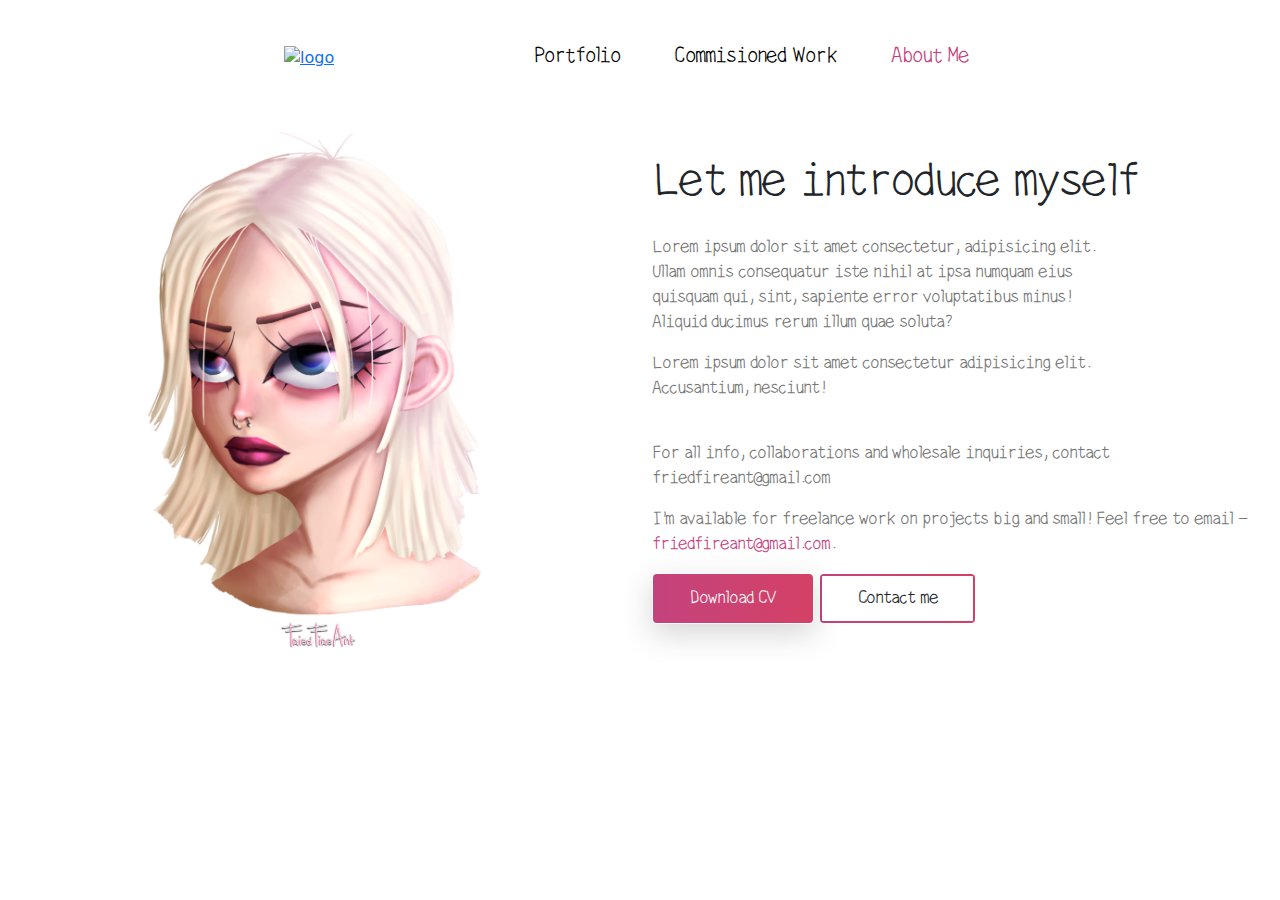
==== aboutme.html @ 5df36a89 "first commit" ====
<!DOCTYPE html>
<html lang="en">
<head>
    <meta charset="UTF-8">
    <meta http-equiv="X-UA-Compatible" content="IE=edge">
    <meta name="viewport" content="width=device-width, initial-scale=1.0">
    <title>FriedFireAnt</title>

    <!-- Bootstrap css file -->
    <link rel="stylesheet" href="./css/bootstrap.min.css">
    <!-- custom css file, overrides bootstrap-->
    <link rel="stylesheet" href="./css/style.css">

</head>
<body>
    
    <!-- Start header area-->
    <header class="header_area">
        <div class="main-menu">
            <nav class="navbar navbar-expand-lg navbar-light">
                <div class="container-fluid">
                  <a class="" href="index.html"><img src="./img/Logo.png" alt="logo" height="100"></a>
                  <button class="navbar-toggler" type="button" data-bs-toggle="collapse" data-bs-target="#navbarNav" aria-controls="navbarNav" aria-expanded="false" aria-label="Toggle navigation">
                    <span class="navbar-toggler-icon"></span>
                  </button>
                  <div class="collapse navbar-collapse" id="navbarNav">
                      <div class="me-auto"></div>
                    <ul class="navbar-nav">
                      <li class="nav-item">
                        <a class="nav-link"  href="index.html">Portfolio</a>
                      </li>
                      <li class="nav-item">
                        <a class="nav-link" href="commisionedwork.html">Commisioned Work</a>
                      </li>
                      <li class="nav-item active">
                        <a class="nav-link" href="aboutme.html">About Me</a>
                      </li>
                      <!-- <li class="nav-item">
                        <a class="nav-link" href="contact.html">Contact</a>
                      </li> -->
                      <!-- <li class="nav-item">
                        <a class="nav-link disabled" href="#" tabindex="-1" aria-disabled="true">Disabled</a>
                      </li> -->
                    </ul>
                  </div>
                </div>
              </nav>
        </div>
    </header>
    <!-- End header area-->

    <!-- Start main area-->
    <main class="site-main">

     <!-- About area-->
     <section class="about-area">
        <div class="container-fluid">
          <div class="row">
            <div class="col-lg-6 col-md-12">
              <div class="about-image">
                <!-- About me picture -->
                <img src="./img/Me.png" alt="About us" class="img-fluid">
              </div>
            </div>
            <div class="col-lg-6 col-md-12 about-title">
              <h2 class="pt-5 title-h1">
                <span>Let me introduce myself</span>
              </h2>
              <div class="paragraph py-4 w-75">
                <p class="para">
                  Lorem ipsum dolor sit amet consectetur, adipisicing elit. Ullam omnis consequatur iste nihil at ipsa numquam eius quisquam qui, sint, sapiente error voluptatibus minus! Aliquid ducimus rerum illum quae soluta?
                </p>
                <p class="para">Lorem ipsum dolor sit amet consectetur adipisicing elit. Accusantium, nesciunt!</p>
              </div>

              <p class="para">For all info, collaborations and wholesale inquiries, contact
                friedfireant@gmail.com</p>


                <p class="para">I'm available for freelance work on projects big and small! Feel free to email - <a class="email" href="mailto:friedfireant@gmail.com">friedfireant@gmail.com</a>.
                </p>

              <button type="button" class="btn button primary-button">Download CV</button>
              <a type="button" href="mailto:friedfireant@gmail.com" class="btn button secondary-button">Contact me</a>

            </div>
          </div>
        </div>
      </section>
      <!-- End about area-->



    </main>
    <!-- End main area-->



    <!-- Jquery js file -->
    <script src="./js/jquery.3.6.0.js"></script>

    <!-- Bootstrap js file -->
    <script src="./js/bootstrap.min.js"></script>
</body>
</html>
---- css/style.css ----
/* import variables */
@import url(./partials/_variables.css);
/*import global styling*/
@import url(./partials/_global.css);
/* Fonts */
@import url(fonts.css);



/* start nav */
/* .header_area .main-menu .navbar .navbar-brand{
    padding: 0 2rem 0 5rem;
} */

.header_area .main-menu .navbar{
    padding: 1rem 17rem;
}

/* navbar items*/
.header_area .main-menu .nav-item .nav-link{
    font-family: var(--font);
    font-size: 19px;
    font-weight: 900;
    padding: 1.7rem;
    color: black;
}

.header_area .main-menu .navbar-nav .active a{
    /* color: rgba(233,157,193,255); */
    color: var(--primary-color);

    background-clip: text;
}

.header_area .main-menu .navbar-nav a:hover{
    color: rgba(233,157,193,255);

    background-clip: text;
}
/* end nav */



/* Bannner area*/
/* .site-main .site-banner {
    /* Achtergrond van de banner
    background: url(../img/portfolio/267FF923-0C9A-4703-933E-E944101A963A.png) no-repeat;
    background-position: 0% 60%;
    
}

.site-main .site-banner .site-title h3::after{
    content:" ";
    height: 2px;
    width: 18vw;
    background:black;
    display: inline-block;
    margin-left: 5%;
    transform: translateY(-10px);
}

.site-main .site-banner .site-title h1{
    font-size: 3rem;
}
.site-main .site-banner .site-title h3{
    font-size: 1rem;
}
.site-main .site-banner .site-title h4{
    font-size: 1.5rem;
}
.site-main .site-banner .banner-image img{
    padding: 7rem 0;
    width: 90rem;
}

.title-text{
    font: normal bold 50px/ 72px Verdana;
} */
/* End Bannner area*/


/* Portfolio area */
/* .container {
    overflow: hidden;
  } */
  
  /* .filterDiv {
    float: left;
    background-color: #2196F3;
    color: #ffffff;
    width: 100px;
    line-height: 100px;
    text-align: center;
    margin: 2px;
    display: none; Hidden by default 
  } 
  */
  
  
.grid-images{
    /* width: 100%; */
    /* height:100%; */
    /* box-shadow: 3px 3px 5px -4px #c4437d; */
    display: none;

}
  /* The "show" class is added to the filtered elements */
.show {
    display: inline-block;
}
.site-main .portfolio-area{
    padding: 4rem 0;
}

.site-main .portfolio-area .button-group button{
    background:transparent;
    border:none;
    font: normal 900 18px/130px var(--font);
}

.site-main .portfolio-area .button-group button:hover,
.site-main .portfolio-area .button-group .active {
    color: var(--primary-color);
}

.site-main .portfolio-area .button-group button + button{
    padding-left: 3rem;
}


    /* portfolio images*/
.masonry{
    columns: 3;
    column-gap: 16px;
    /* padding-left: 20%; */
    /* padding-right: 20%; */

}

/* ipad like screens */
@media(max-width: 1200px){
    .masonry{
        columns:2;
    }
    .header_area .main-menu .navbar {
        display: inline;
       
    }
}

/* smallest screens */
@media(max-width: 992px){
    .masonry{
        columns:1;
    }

    .header_area .main-menu .navbar {
        display: inline;
       
    }

    .site-main .portfolio-area .button-group button{
        /* font-size: 16px; */
        /* color: chartreuse; */
        font: normal 900 18px/50px var(--font);
    }
    .site-main .portfolio-area .button-group button + button{
        padding-left: 0.2rem;
    }

}
.masonry .grid-images{
    /* display: inline-block; */
    margin-bottom: 16px;
    position: relative;
    /* padding: 5%; */
     /* box-shadow: 5px 5px; */

}

.masonry .grid-images img{
    width: 100%;
    /* height:100%; */
    /* box-shadow: 3px 3px 5px -4px #c4437d; */
    box-shadow: #c4437d8a 0px 2px 5px -1px, #c4437d57 0px 1px 3px -1px;
    /* display: none; */

}


/* End Portfolio area */

/* About me area */
.about-image{
    width: 500px;
    display: block;
    margin: auto;
    /* padding-left: 100px; */
}

.about-area .email{
    color: var(--primary-color);
    text-decoration: none;
}
/* End of About me area */
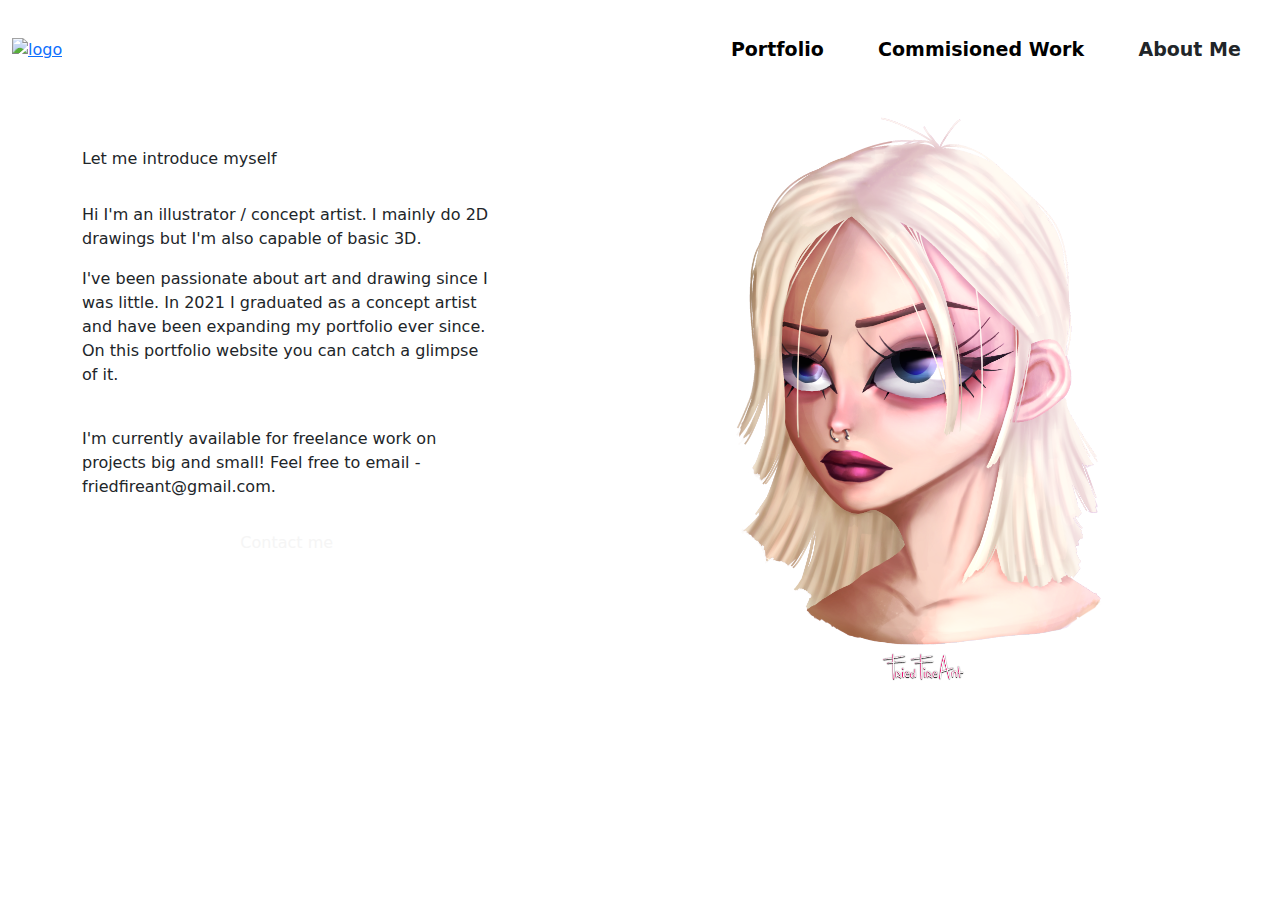
==== commit f8962ddd: "Finished image gallery + navbar + aboutme" ====
--- a/aboutme.html
+++ b/aboutme.html
@@ -10,6 +10,7 @@
     <link rel="stylesheet" href="./css/bootstrap.min.css">
     <!-- custom css file, overrides bootstrap-->
     <link rel="stylesheet" href="./css/style.css">
+    <link rel="stylesheet" href="./css/masonry.css">
 
 </head>
 <body>
@@ -17,11 +18,12 @@
     <!-- Start header area-->
     <header class="header_area">
         <div class="main-menu">
-            <nav class="navbar navbar-expand-lg navbar-light">
+            <nav class="navbar navbar-expand-lg navbar-light" id="nav">
                 <div class="container-fluid">
                   <a class="" href="index.html"><img src="./img/Logo.png" alt="logo" height="100"></a>
-                  <button class="navbar-toggler" type="button" data-bs-toggle="collapse" data-bs-target="#navbarNav" aria-controls="navbarNav" aria-expanded="false" aria-label="Toggle navigation">
-                    <span class="navbar-toggler-icon"></span>
+                  <button class="icon navbar-toggler collapsed" id="navToggler" type="button" data-bs-toggle="collapse" data-bs-target="#navbarNav" aria-controls="navbarNav" aria-expanded="false" aria-label="Toggle navigation">
+                    <div class="line line1"></div>
+                    <div class="line line2"></div>
                   </button>
                   <div class="collapse navbar-collapse" id="navbarNav">
                       <div class="me-auto"></div>
@@ -35,12 +37,6 @@
                       <li class="nav-item active">
                         <a class="nav-link" href="aboutme.html">About Me</a>
                       </li>
-                      <!-- <li class="nav-item">
-                        <a class="nav-link" href="contact.html">Contact</a>
-                      </li> -->
-                      <!-- <li class="nav-item">
-                        <a class="nav-link disabled" href="#" tabindex="-1" aria-disabled="true">Disabled</a>
-                      </li> -->
                     </ul>
                   </div>
                 </div>
@@ -54,35 +50,32 @@
 
      <!-- About area-->
      <section class="about-area">
-        <div class="container-fluid">
+        <div class="container container-fluid">
           <div class="row">
-            <div class="col-lg-6 col-md-12">
-              <div class="about-image">
-                <!-- About me picture -->
-                <img src="./img/Me.png" alt="About us" class="img-fluid">
-              </div>
-            </div>
             <div class="col-lg-6 col-md-12 about-title">
               <h2 class="pt-5 title-h1">
                 <span>Let me introduce myself</span>
               </h2>
               <div class="paragraph py-4 w-75">
                 <p class="para">
-                  Lorem ipsum dolor sit amet consectetur, adipisicing elit. Ullam omnis consequatur iste nihil at ipsa numquam eius quisquam qui, sint, sapiente error voluptatibus minus! Aliquid ducimus rerum illum quae soluta?
+                  Hi I'm an illustrator / concept artist. I mainly do 2D drawings but I'm also capable of basic 3D. 
                 </p>
-                <p class="para">Lorem ipsum dolor sit amet consectetur adipisicing elit. Accusantium, nesciunt!</p>
+                <p class="para">I've been passionate about art and drawing since I was little. In 2021 I graduated as a concept artist and have been expanding my portfolio ever since. On this portfolio website you can catch a glimpse of it.</p>
+              
+                <br>
+                <p class="para">I'm currently available for freelance work on projects big and small! Feel free to email - <a class="email" href="mailto:friedfireant@gmail.com">friedfireant@gmail.com</a>.
+                </p>
+                <a type="button" href="mailto:friedfireant@gmail.com" class="btn button primary-button">Contact me</a>
+
               </div>
 
-              <p class="para">For all info, collaborations and wholesale inquiries, contact
-                friedfireant@gmail.com</p>
+            </div>
 
-
-                <p class="para">I'm available for freelance work on projects big and small! Feel free to email - <a class="email" href="mailto:friedfireant@gmail.com">friedfireant@gmail.com</a>.
-                </p>
-
-              <button type="button" class="btn button primary-button">Download CV</button>
-              <a type="button" href="mailto:friedfireant@gmail.com" class="btn button secondary-button">Contact me</a>
-
+            <div class="col-lg-6 col-md-12">
+              <div class="about-image">
+                <!-- About me picture -->
+                <img src="./img/Me.png" alt="About us" class="img-fluid">
+              </div>
             </div>
           </div>
         </div>
@@ -101,5 +94,9 @@
 
     <!-- Bootstrap js file -->
     <script src="./js/bootstrap.min.js"></script>
+
+    <script src="./js/nav.js"></script>
+    <script src="./js/masonry.js"></script>
+
 </body>
 </html>--- a/css/style.css
+++ b/css/style.css
@@ -1,7 +1,7 @@
 /* import variables */
-@import url(./partials/_variables.css);
+@import url(variables.css);
 /*import global styling*/
-@import url(./partials/_global.css);
+@import url(global.css);
 /* Fonts */
 @import url(fonts.css);
 
@@ -12,12 +12,13 @@
     padding: 0 2rem 0 5rem;
 } */
 
-.header_area .main-menu .navbar{
-    padding: 1rem 17rem;
+.header_area .main-menu .navbar {
+    margin: 0 auto 0 auto;
+    width: 1350px;
 }
 
 /* navbar items*/
-.header_area .main-menu .nav-item .nav-link{
+.header_area .main-menu .nav-item .nav-link {
     font-family: var(--font);
     font-size: 19px;
     font-weight: 900;
@@ -25,97 +26,103 @@
     color: black;
 }
 
-.header_area .main-menu .navbar-nav .active a{
+.header_area .main-menu .navbar-nav .active a {
     /* color: rgba(233,157,193,255); */
     color: var(--primary-color);
 
     background-clip: text;
 }
 
-.header_area .main-menu .navbar-nav a:hover{
-    color: rgba(233,157,193,255);
+.header_area .main-menu .navbar-nav a:hover {
+    color: rgba(233, 157, 193, 255);
 
     background-clip: text;
 }
+
+/* .navbar .navbar-toggler.collapsed #collapse {
+    visibility: hidden;
+}
+
+.navbar .navbar-toggler #collapse {
+    visibility: visible;
+}
+
+.navbar .navbar-toggler.collapsed #expand {
+    visibility: visible;
+}
+
+.navbar .navbar-toggler #expand {
+    visibility: hidden;
+} */
+
+.icon {
+    background-color: #fff;
+    border: 0;
+    cursor: pointer;
+    padding: 0;
+    position: relative;
+    height: 30px;
+    width: 30px;
+    margin-right: 10px;
+}
+
+.icon:focus {
+    border: 0;
+    outline: 0;
+}
+
+.icon .line {
+    background-color: var(--primary-color);
+    height: 2px;
+    width: 20px;
+    position: absolute;
+    top: 10px;
+    left: 5px;
+    transition: transform 0.6s ease;
+}
+
+.icon .line2 {
+    top: auto;
+    bottom: 10px;
+}
+
+nav.active .icon .line1 {
+    transform: rotate(-405deg) translateY(5.5px);
+}
+
+nav.active .icon .line2 {
+    transform: rotate(405deg) translateY(-5.5px);
+}
+
+.navbar-toggler:focus {
+    box-shadow: 0 0 0 0;
+}
+
 /* end nav */
 
 
-
-/* Bannner area*/
-/* .site-main .site-banner {
-    /* Achtergrond van de banner
-    background: url(../img/portfolio/267FF923-0C9A-4703-933E-E944101A963A.png) no-repeat;
-    background-position: 0% 60%;
-    
-}
-
-.site-main .site-banner .site-title h3::after{
-    content:" ";
-    height: 2px;
-    width: 18vw;
-    background:black;
-    display: inline-block;
-    margin-left: 5%;
-    transform: translateY(-10px);
-}
-
-.site-main .site-banner .site-title h1{
-    font-size: 3rem;
-}
-.site-main .site-banner .site-title h3{
-    font-size: 1rem;
-}
-.site-main .site-banner .site-title h4{
-    font-size: 1.5rem;
-}
-.site-main .site-banner .banner-image img{
-    padding: 7rem 0;
-    width: 90rem;
-}
-
-.title-text{
-    font: normal bold 50px/ 72px Verdana;
-} */
-/* End Bannner area*/
-
-
-/* Portfolio area */
-/* .container {
-    overflow: hidden;
-  } */
-  
-  /* .filterDiv {
-    float: left;
-    background-color: #2196F3;
-    color: #ffffff;
-    width: 100px;
-    line-height: 100px;
-    text-align: center;
-    margin: 2px;
-    display: none; Hidden by default 
-  } 
-  */
-  
-  
-.grid-images{
+.grid-images {
     /* width: 100%; */
     /* height:100%; */
     /* box-shadow: 3px 3px 5px -4px #c4437d; */
     display: none;
 
 }
-  /* The "show" class is added to the filtered elements */
+
+/* The "show" class is added to the filtered elements */
 .show {
     display: inline-block;
 }
-.site-main .portfolio-area{
+
+.site-main .portfolio-area {
     padding: 4rem 0;
 }
 
-.site-main .portfolio-area .button-group button{
-    background:transparent;
-    border:none;
+.site-main .portfolio-area .button-group button {
+    background: transparent;
+    border: none;
     font: normal 900 18px/130px var(--font);
+    /* padding: 25px; */
 }
 
 .site-main .portfolio-area .button-group button:hover,
@@ -123,13 +130,19 @@
     color: var(--primary-color);
 }
 
-.site-main .portfolio-area .button-group button + button{
+.site-main .portfolio-area .button-group button+button {
     padding-left: 3rem;
-}
-
-
-    /* portfolio images*/
-.masonry{
+    padding-right: 3rem;
+}
+
+/* .site-main .portfolio-area .button-group button+button {
+    padding-left: 3rem;
+    padding-right: 3rem;
+} */
+
+
+/* portfolio images*/
+.masonry {
     columns: 3;
     column-gap: 16px;
     /* padding-left: 20%; */
@@ -137,48 +150,65 @@
 
 }
 
+.masonry img:hover {
+    filter: opacity(0.8);
+    transform: scale(0.98);
+    transition: .1s ease;
+    cursor: pointer;
+}
+
+/* make sure the navbar will align correctly when resizing smaller */
+@media(max-width: 1350px) {
+    .header_area .main-menu .navbar {
+        /* margin: 0 auto 0 auto;
+        max-width: 94%; */
+        width: auto;
+    }
+}
+
 /* ipad like screens */
-@media(max-width: 1200px){
-    .masonry{
-        columns:2;
-    }
-    .header_area .main-menu .navbar {
-        display: inline;
-       
+@media(max-width: 1200px) {
+    .masonry {
+        columns: 2;
     }
 }
 
 /* smallest screens */
-@media(max-width: 992px){
-    .masonry{
-        columns:1;
-    }
-
-    .header_area .main-menu .navbar {
-        display: inline;
-       
-    }
-
-    .site-main .portfolio-area .button-group button{
+@media(max-width: 992px) {
+    .masonry {
+        columns: 1;
+    }
+
+    .site-main .portfolio-area .button-group button {
         /* font-size: 16px; */
         /* color: chartreuse; */
         font: normal 900 18px/50px var(--font);
     }
-    .site-main .portfolio-area .button-group button + button{
-        padding-left: 0.2rem;
-    }
-
-}
-.masonry .grid-images{
+
+    .site-main .portfolio-area .button-group button+button {
+        padding-left: 1rem;
+        padding-right: 1rem;
+    }
+
+    .about-area .container * {
+        /* display: flex; */
+        /* justify-content: center;
+        align-items: center; */
+        margin: auto 0;
+    }
+
+}
+
+.masonry .grid-images {
     /* display: inline-block; */
     margin-bottom: 16px;
     position: relative;
     /* padding: 5%; */
-     /* box-shadow: 5px 5px; */
-
-}
-
-.masonry .grid-images img{
+    /* box-shadow: 5px 5px; */
+
+}
+
+.masonry .grid-images img {
     width: 100%;
     /* height:100%; */
     /* box-shadow: 3px 3px 5px -4px #c4437d; */
@@ -191,15 +221,17 @@
 /* End Portfolio area */
 
 /* About me area */
-.about-image{
-    width: 500px;
+.about-image {
+    /* width: 500px; */
+    width: 100%;
     display: block;
     margin: auto;
     /* padding-left: 100px; */
 }
 
-.about-area .email{
+.about-area .email {
     color: var(--primary-color);
     text-decoration: none;
 }
+
 /* End of About me area */--- a/css/masonry.css
+++ b/css/masonry.css
@@ -0,0 +1,44 @@
+/* photo gallery slideshow */
+#popup {
+    background-color: rgba(0, 0, 0, 0.8);
+    position: fixed;
+    top: 0;
+    left: 0;
+    right: 0;
+    bottom: 0;
+    cursor: pointer;
+    display: flex;
+    justify-content: center;
+    align-items: center;
+    padding: 50px;
+    /* transform: translateY(-100%); */
+    transition: 500ms transform;
+    visibility: hidden;
+    overflow: scroll;
+}
+
+#popup img {
+    max-width: 30%;
+    background-color: rgba(255, 255, 255);
+    cursor: zoom-in;
+}
+
+#popup img.enlarged {
+    cursor: zoom-out;
+    max-width: 90%;
+    top: 0;
+    position: absolute;
+}
+
+@media(max-width: 992px) {
+
+    #popup img {
+        max-width: 90%;
+    }
+
+    #popup img.enlarged {
+        max-width: 150%;
+    }
+
+
+}